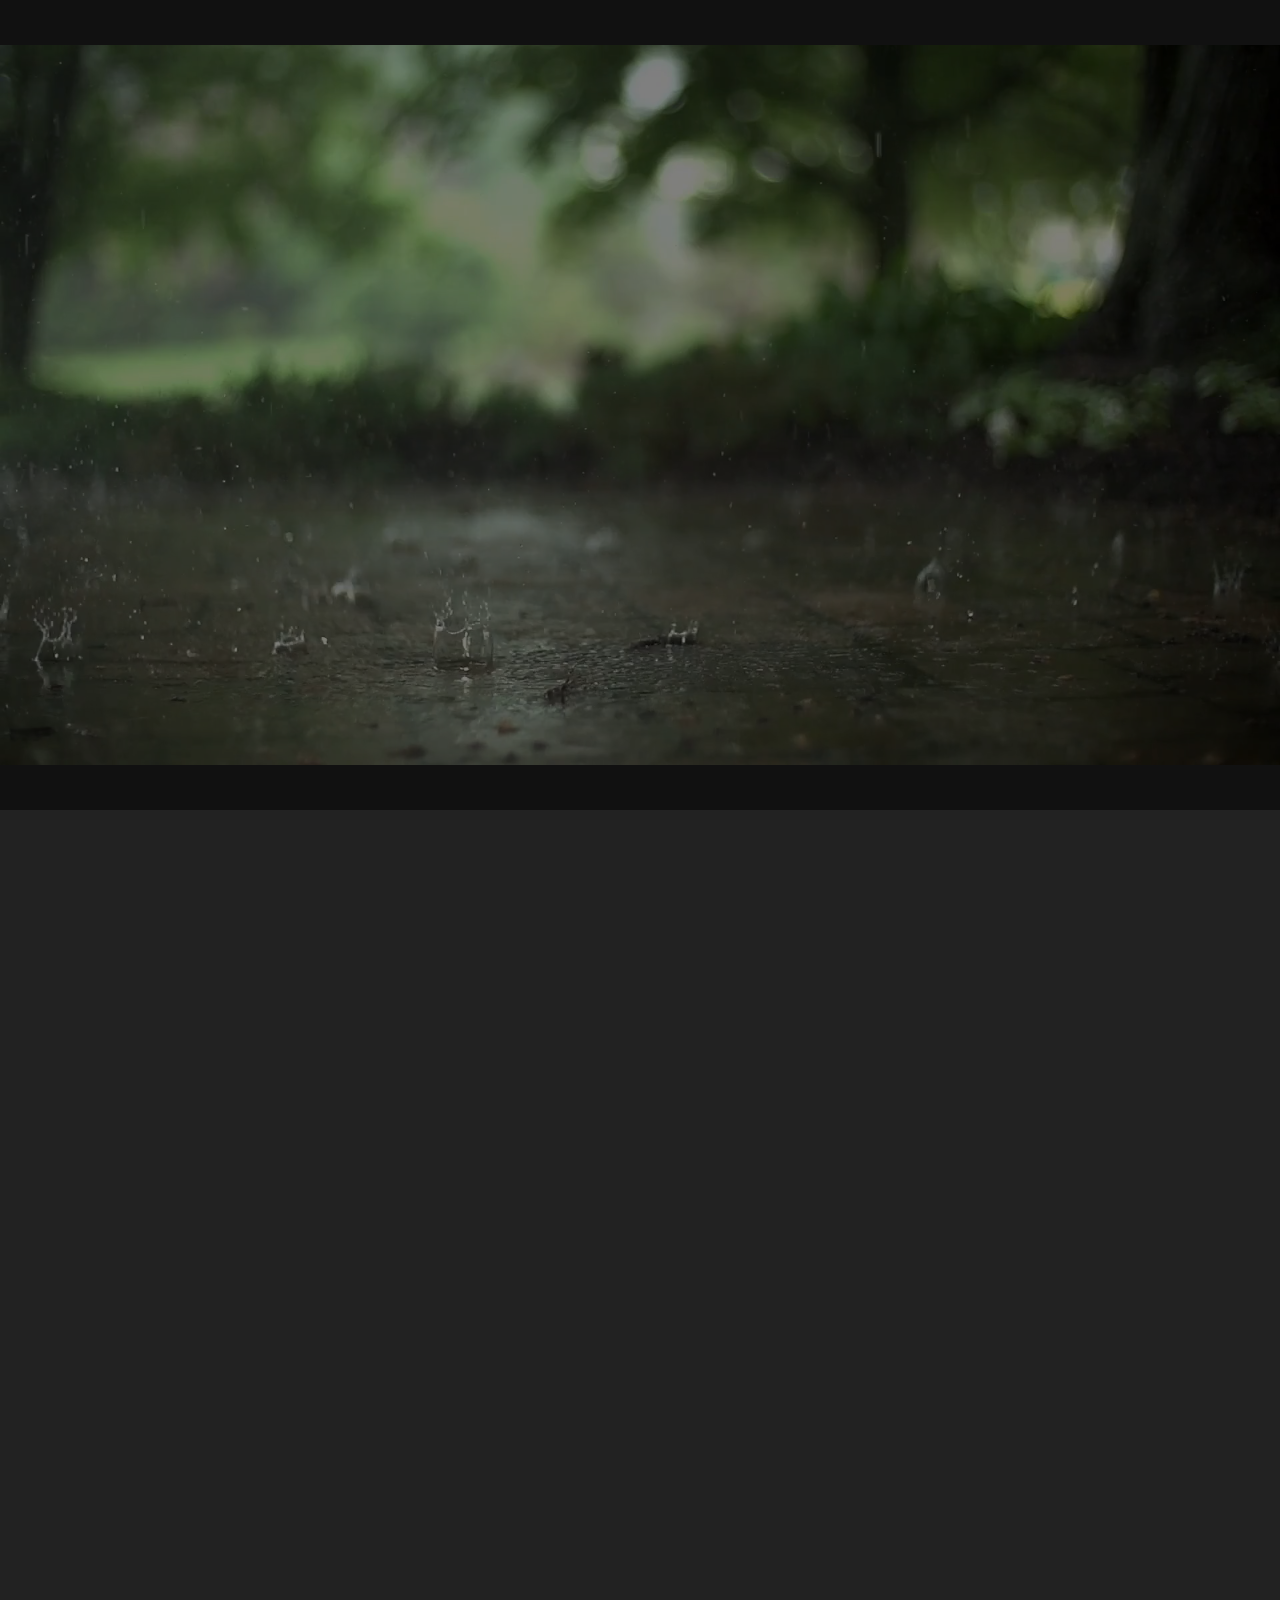
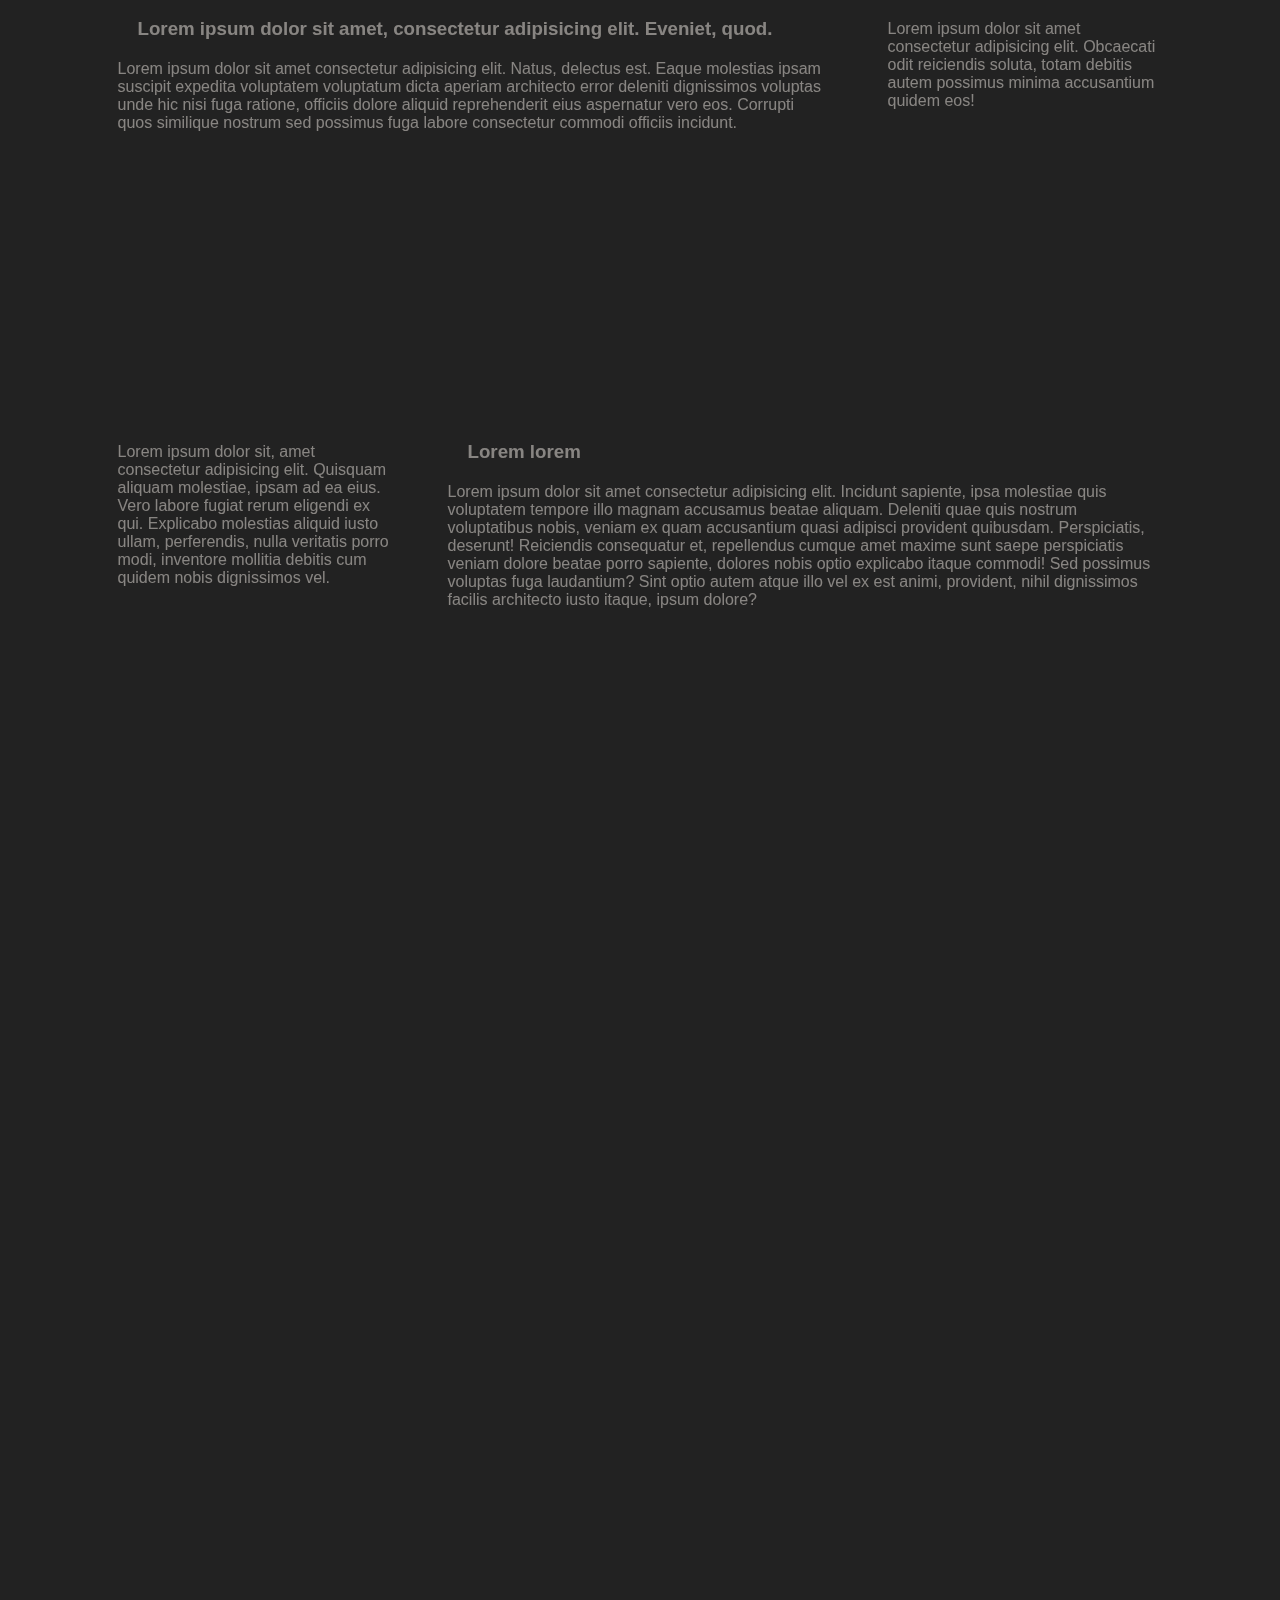
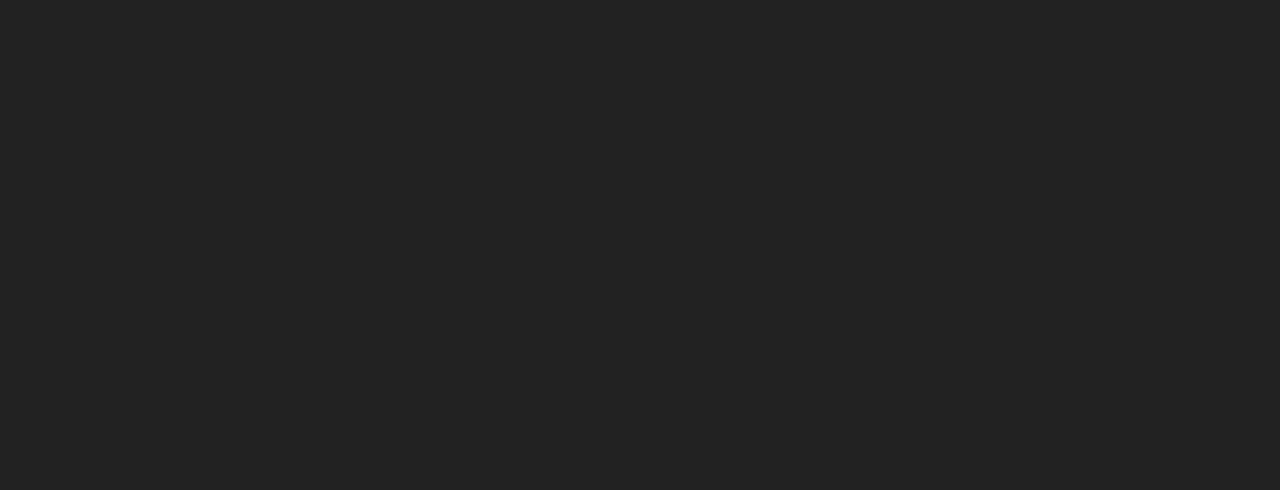
==== index.html @ 5aad6080 "overall layout, showcase and thumbnails" ====
<!DOCTYPE html>
<html lang="en">
<head>
    <meta charset="UTF-8">
    <meta name="viewport" content="width=device-width, initial-scale=1.0">
    <link rel="stylesheet" href="./css/main.css">
    <title>Video</title>
</head>
<body>
    <div class="video-nest">
        <video class="full-screen-video" autoplay muted loop src="./static/raindrops.mov"></video>
        <div class="darkscreen"></div>
        <h1 id="impact">Impact Design</h1>
        <small id="impact-undertext">A multitude of small impacts, carefully targeted and measured for maximum effect.</small>
    </div>
    <div class="thumbnails-nest">
        <div class="thumbnail"></div>
        <div class="thumbnail"></div>
        <div class="thumbnail"></div>
        <div class="thumbnail"></div>
        <div class="thumbnail"></div>
        <div class="thumbnail"></div>
        <div class="thumbnail"></div>
        <div class="thumbnail"></div>
        <div class="thumbnail"></div>
        <div class="thumbnail"></div>
    </div>
    <div class="section">
        <main>
            <h3>Lorem ipsum dolor sit amet, consectetur adipisicing elit. Eveniet, quod.</h3>
            <p>Lorem ipsum dolor sit amet consectetur adipisicing elit. Natus, delectus est. Eaque molestias ipsam suscipit expedita voluptatem voluptatum dicta aperiam architecto error deleniti dignissimos voluptas unde hic nisi fuga ratione, officiis dolore aliquid reprehenderit eius aspernatur vero eos. Corrupti quos similique nostrum sed possimus fuga labore consectetur commodi officiis incidunt.</p>
        </main>
        <aside>
            <p>Lorem ipsum dolor sit amet consectetur adipisicing elit. Obcaecati odit reiciendis soluta, totam debitis autem possimus minima accusantium quidem eos!</p>
        </aside>
    </div>
    <div class="section">
        <aside>
            <p>Lorem ipsum dolor sit, amet consectetur adipisicing elit. Quisquam aliquam molestiae, ipsam ad ea eius. Vero labore fugiat rerum eligendi ex qui. Explicabo molestias aliquid iusto ullam, perferendis, nulla veritatis porro modi, inventore mollitia debitis cum quidem nobis dignissimos vel.</p>
        </aside>
        <main>
            <h3>Lorem lorem</h3>
            <p>Lorem ipsum dolor sit amet consectetur adipisicing elit. Incidunt sapiente, ipsa molestiae quis voluptatem tempore illo magnam accusamus beatae aliquam. Deleniti quae quis nostrum voluptatibus nobis, veniam ex quam accusantium quasi adipisci provident quibusdam. Perspiciatis, deserunt! Reiciendis consequatur et, repellendus cumque amet maxime sunt saepe perspiciatis veniam dolore beatae porro sapiente, dolores nobis optio explicabo itaque commodi! Sed possimus voluptas fuga laudantium? Sint optio autem atque illo vel ex est animi, provident, nihil dignissimos facilis architecto iusto itaque, ipsum dolore?</p>
        </main>
    </div>
    <div class="section"></div>
    <div class="section"></div>
    <div class="section"></div>
    <script async src="./js/main.js"></script>
</body>
</html>
---- css/main.css ----
@import './fullscreen-video.css';
@import './thumbnails.css';

*{
    margin: 0;
    padding: 0;
    box-sizing: border-box;
}

body{
    font-family: Arial, Helvetica, sans-serif;
    background: #222;
}

.section{
    min-height: 50vh;
    display: flex;
    justify-content: space-around;
    align-items: center;
    padding: 10vh;
    color: rgba(238, 232, 225, 0.5);
}

.section main{
    width: 65%;
}

.section main h3{
    margin: 20px;
}

.section aside{
    width: 25%;
}
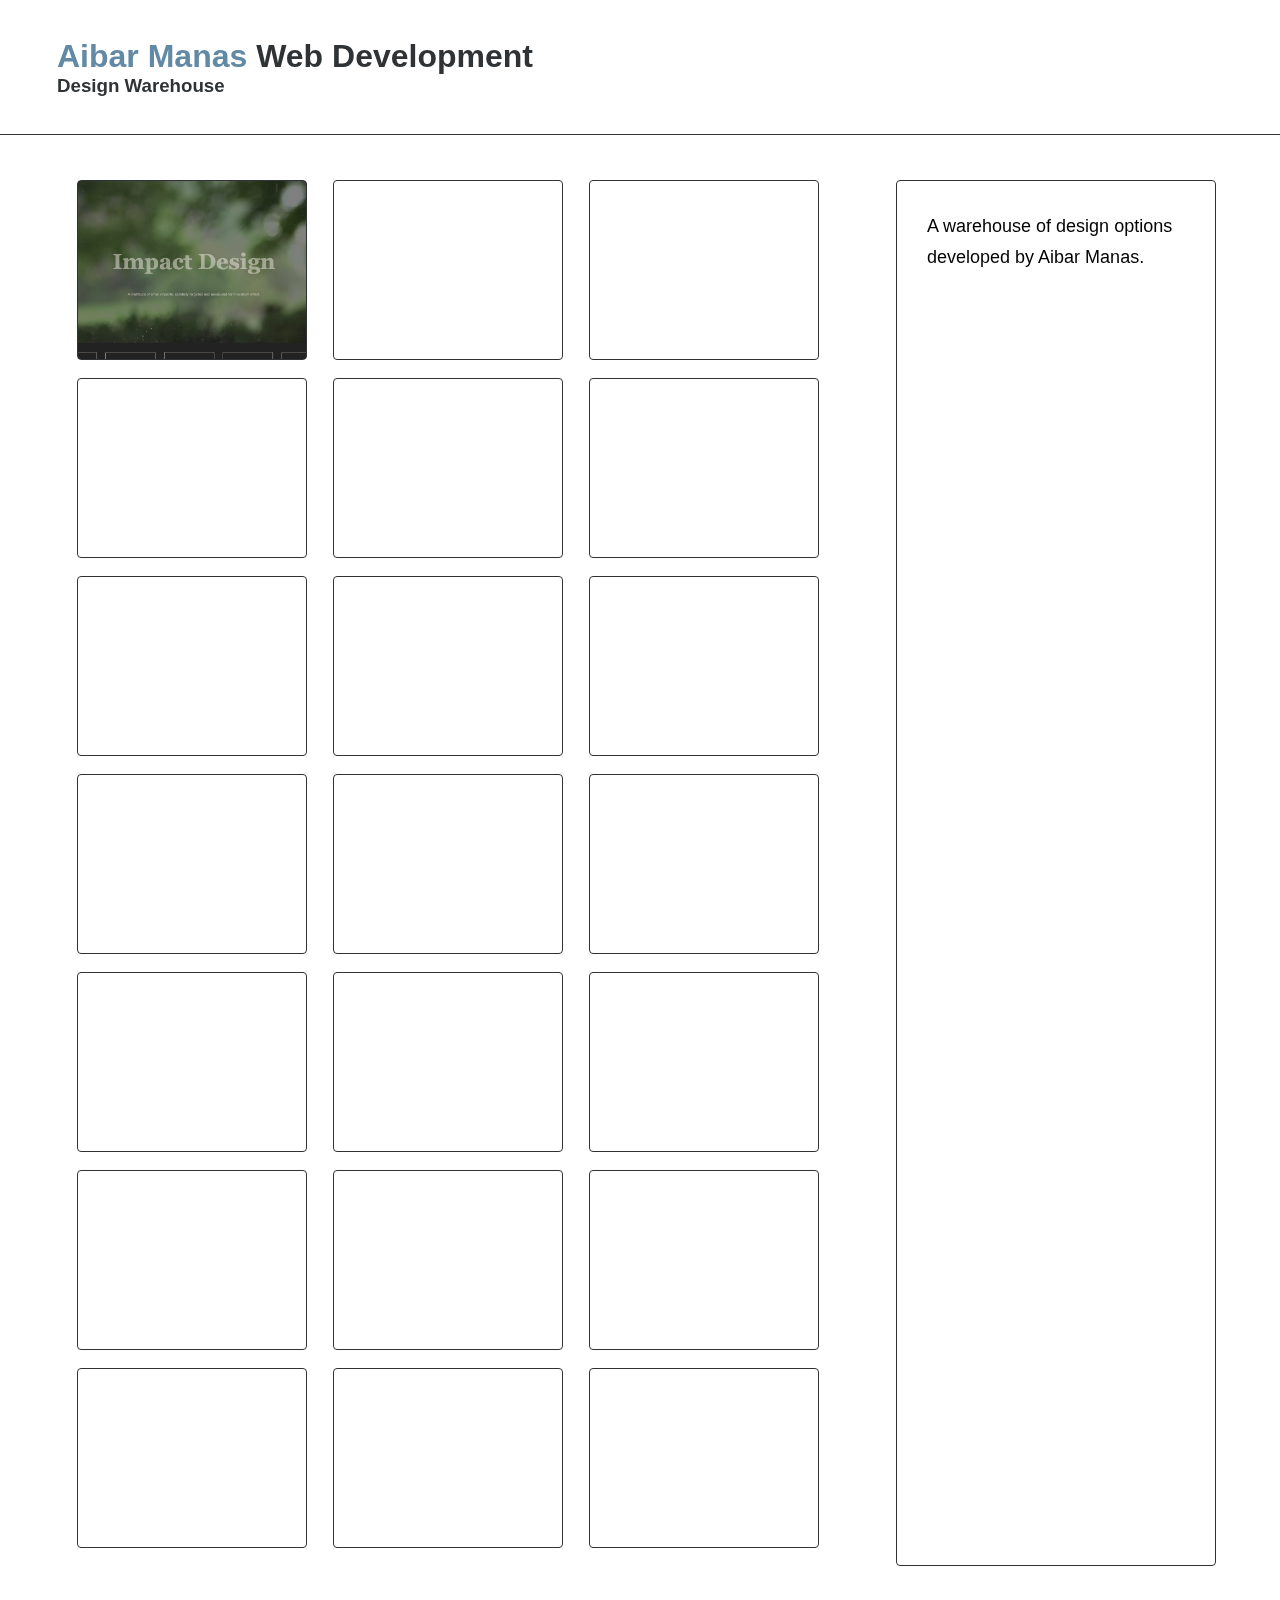
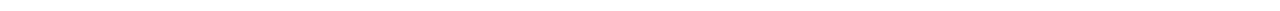
==== commit d85f331b: "turned into design warehouse project, added homepage and linked the original website" ====
--- a/index.html
+++ b/index.html
@@ -4,48 +4,47 @@
     <meta charset="UTF-8">
     <meta name="viewport" content="width=device-width, initial-scale=1.0">
     <link rel="stylesheet" href="./css/main.css">
-    <title>Video</title>
+    <title>AM Design Warehouse</title>
 </head>
 <body>
-    <div class="video-nest">
-        <video class="full-screen-video" autoplay muted loop src="./static/raindrops.mov"></video>
-        <div class="darkscreen"></div>
-        <h1 id="impact">Impact Design</h1>
-        <small id="impact-undertext">A multitude of small impacts, carefully targeted and measured for maximum effect.</small>
+    <div class="background"></div>
+    <header>
+        <div class="wrapper">
+            <h1><span class="highlighted">Aibar Manas</span> Web Development</h1>
+            <h3>Design Warehouse</h3>
+        </div>
+        <nav class="navbar">
+        </nav>
+    </header>
+    <div class="section">
+        <div class="container">
+            <main>
+                <a class="design-thumbnail" href="./impact_design/index.html"></a>
+                <a href="" class="design-thumbnail"></a>
+                <a href="" class="design-thumbnail"></a>
+                <a href="" class="design-thumbnail"></a>
+                <a href="" class="design-thumbnail"></a>
+                <a href="" class="design-thumbnail"></a>
+                <a href="" class="design-thumbnail"></a>
+                <a href="" class="design-thumbnail"></a>
+                <a href="" class="design-thumbnail"></a>
+                <a href="" class="design-thumbnail"></a>
+                <a href="" class="design-thumbnail"></a>
+                <a href="" class="design-thumbnail"></a>
+                <a href="" class="design-thumbnail"></a>
+                <a href="" class="design-thumbnail"></a>
+                <a href="" class="design-thumbnail"></a>
+                <a href="" class="design-thumbnail"></a>
+                <a href="" class="design-thumbnail"></a>
+                <a href="" class="design-thumbnail"></a>
+                <a href="" class="design-thumbnail"></a>
+                <a href="" class="design-thumbnail"></a>
+                <a href="" class="design-thumbnail"></a>
+            </main>
+            <aside>
+                <p>A warehouse of design options developed by Aibar Manas.</p>
+            </aside>
+        </div>
     </div>
-    <div class="thumbnails-nest">
-        <div class="thumbnail"></div>
-        <div class="thumbnail"></div>
-        <div class="thumbnail"></div>
-        <div class="thumbnail"></div>
-        <div class="thumbnail"></div>
-        <div class="thumbnail"></div>
-        <div class="thumbnail"></div>
-        <div class="thumbnail"></div>
-        <div class="thumbnail"></div>
-        <div class="thumbnail"></div>
-    </div>
-    <div class="section">
-        <main>
-            <h3>Lorem ipsum dolor sit amet, consectetur adipisicing elit. Eveniet, quod.</h3>
-            <p>Lorem ipsum dolor sit amet consectetur adipisicing elit. Natus, delectus est. Eaque molestias ipsam suscipit expedita voluptatem voluptatum dicta aperiam architecto error deleniti dignissimos voluptas unde hic nisi fuga ratione, officiis dolore aliquid reprehenderit eius aspernatur vero eos. Corrupti quos similique nostrum sed possimus fuga labore consectetur commodi officiis incidunt.</p>
-        </main>
-        <aside>
-            <p>Lorem ipsum dolor sit amet consectetur adipisicing elit. Obcaecati odit reiciendis soluta, totam debitis autem possimus minima accusantium quidem eos!</p>
-        </aside>
-    </div>
-    <div class="section">
-        <aside>
-            <p>Lorem ipsum dolor sit, amet consectetur adipisicing elit. Quisquam aliquam molestiae, ipsam ad ea eius. Vero labore fugiat rerum eligendi ex qui. Explicabo molestias aliquid iusto ullam, perferendis, nulla veritatis porro modi, inventore mollitia debitis cum quidem nobis dignissimos vel.</p>
-        </aside>
-        <main>
-            <h3>Lorem lorem</h3>
-            <p>Lorem ipsum dolor sit amet consectetur adipisicing elit. Incidunt sapiente, ipsa molestiae quis voluptatem tempore illo magnam accusamus beatae aliquam. Deleniti quae quis nostrum voluptatibus nobis, veniam ex quam accusantium quasi adipisci provident quibusdam. Perspiciatis, deserunt! Reiciendis consequatur et, repellendus cumque amet maxime sunt saepe perspiciatis veniam dolore beatae porro sapiente, dolores nobis optio explicabo itaque commodi! Sed possimus voluptas fuga laudantium? Sint optio autem atque illo vel ex est animi, provident, nihil dignissimos facilis architecto iusto itaque, ipsum dolore?</p>
-        </main>
-    </div>
-    <div class="section"></div>
-    <div class="section"></div>
-    <div class="section"></div>
-    <script async src="./js/main.js"></script>
 </body>
 </html>--- a/css/main.css
+++ b/css/main.css
@@ -1,6 +1,3 @@
-@import './fullscreen-video.css';
-@import './thumbnails.css';
-
 *{
     margin: 0;
     padding: 0;
@@ -9,26 +6,84 @@
 
 body{
     font-family: Arial, Helvetica, sans-serif;
-    background: #222;
+    overflow-x: hidden;
 }
 
-.section{
-    min-height: 50vh;
+.background{
+    position: fixed;
+    top: 0;
+    left: 0;
+    height: 100vh;
+    width: 100vw;
+    z-index: -99;
+    color: #303335;
+}
+
+.container{
+    width: 95vw;
+    margin: auto;
+    margin-top: 5vh;
+    margin-bottom: 5vh;
+    display: flex;
+    justify-content: space-around;
+}
+
+header{
+    width: 100vw;
+    min-height: 15vh;
     display: flex;
     justify-content: space-around;
     align-items: center;
-    padding: 10vh;
-    color: rgba(238, 232, 225, 0.5);
+    color: #303335;
+    border-bottom: #303335 1px solid;
 }
 
-.section main{
-    width: 65%;
+.highlighted{
+    color: #628aa5;
 }
 
-.section main h3{
-    margin: 20px;
+nav{
+    width: 45vw;
+    display: flex;
+    justify-content: space-around;
 }
 
-.section aside{
-    width: 25%;
+main{
+    width: 60vw;
+    margin: 0 30px;
+    display: flex;
+    flex-wrap: wrap;
+    justify-content: space-around;
+    align-items: space-around;
+}
+
+.design-thumbnail{
+    width: 18vw;
+    height: 20vh;
+    border: #303335 1px solid;
+    border-radius: 4px;
+    margin-bottom: 2vh;
+}
+
+.design-thumbnail:hover{
+    transform: scale(1.1,1.1);
+    transition: all 0.5s ease;
+}
+
+.design-thumbnail::before{
+    background: black;
+}
+
+.design-thumbnail:nth-child(1){
+    background: url('../static/impact-design.png') no-repeat center center/cover;
+}
+
+aside{
+    width: 25vw;
+    margin: 0 30px;
+    padding: 30px;
+    border: #303335 1px solid;
+    border-radius: 4px;
+    line-height: 1.7em;
+    font-size: large;
 }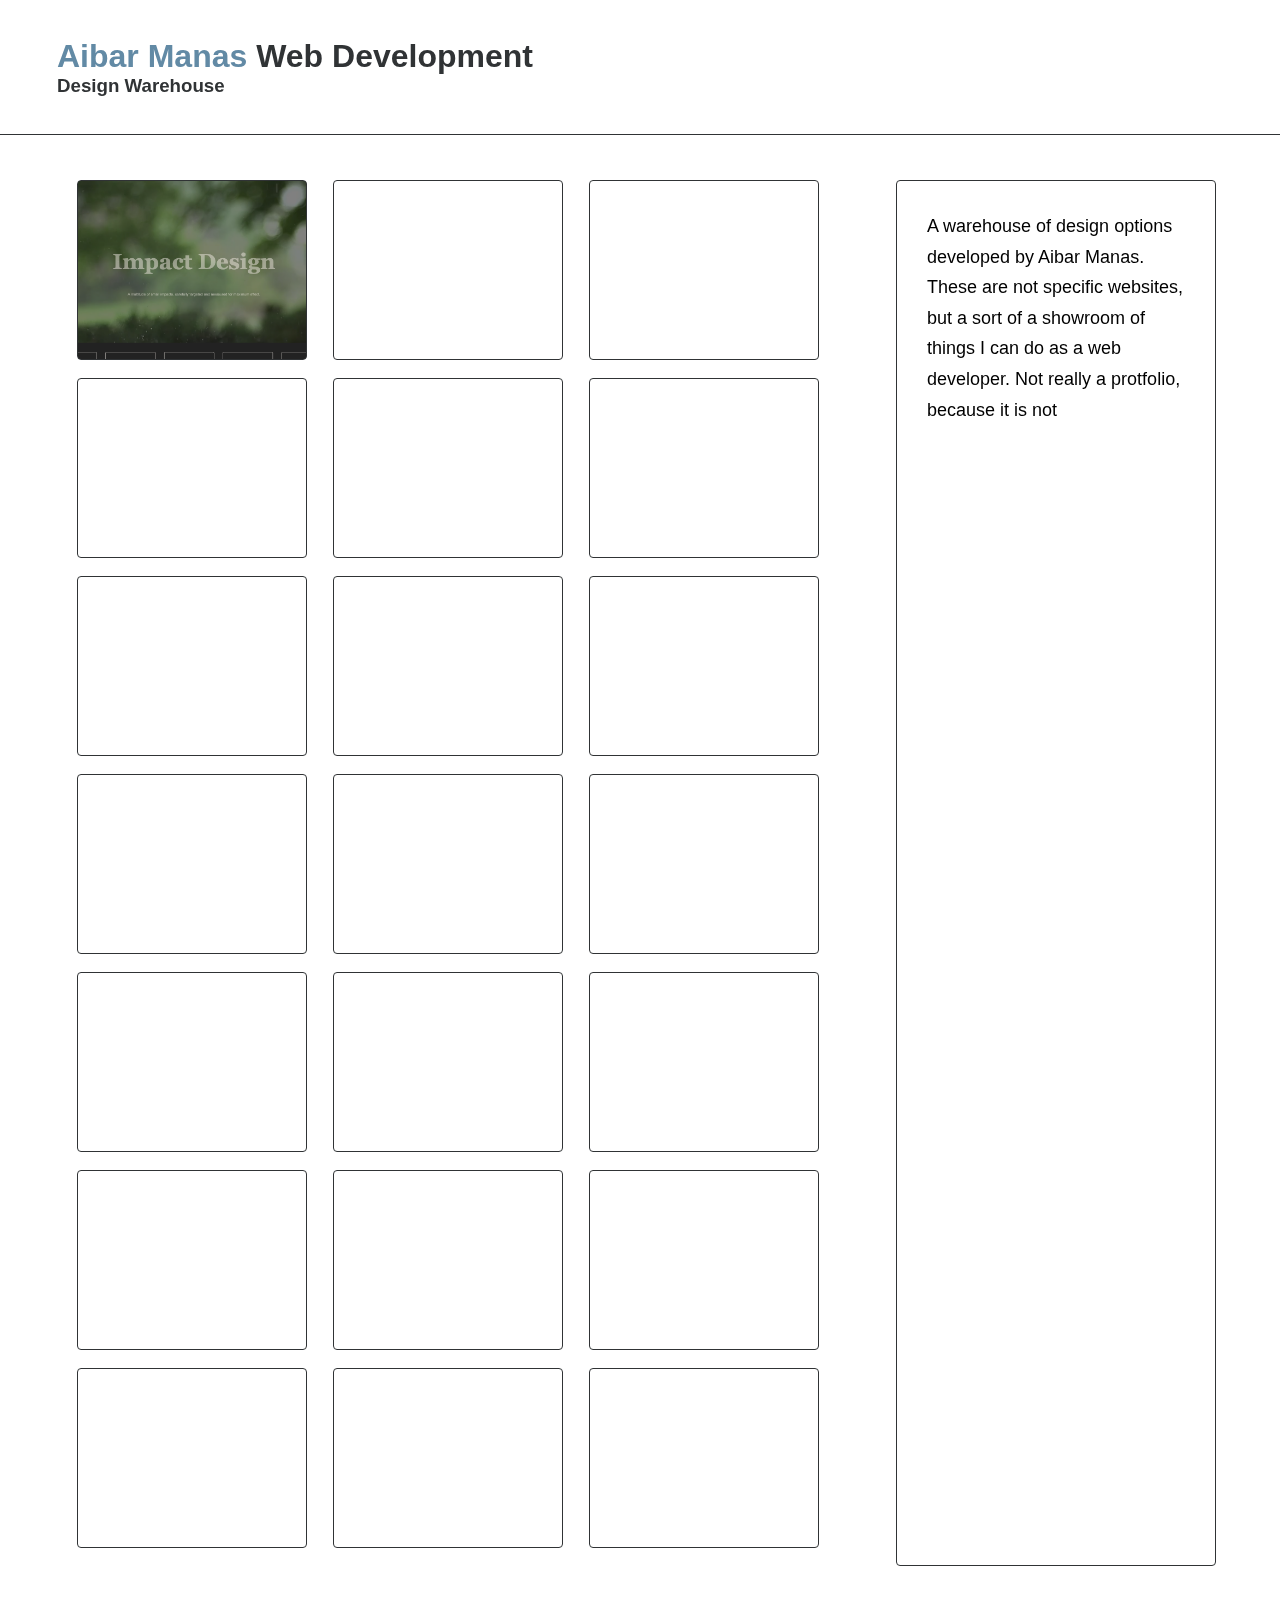
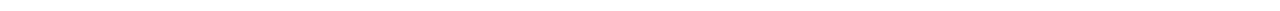
==== commit 2ea3f5b4: "added favicon" ====
--- a/index.html
+++ b/index.html
@@ -4,6 +4,7 @@
     <meta charset="UTF-8">
     <meta name="viewport" content="width=device-width, initial-scale=1.0">
     <link rel="stylesheet" href="./css/main.css">
+    <link rel="icon" type="image/png" href="/favicon.png">
     <title>AM Design Warehouse</title>
 </head>
 <body>
@@ -42,7 +43,7 @@
                 <a href="" class="design-thumbnail"></a>
             </main>
             <aside>
-                <p>A warehouse of design options developed by Aibar Manas.</p>
+                <p>A warehouse of design options developed by Aibar Manas. These are not specific websites, but a sort of a showroom of things I can do as a web developer. Not really a protfolio, because it is not</p>
             </aside>
         </div>
     </div>
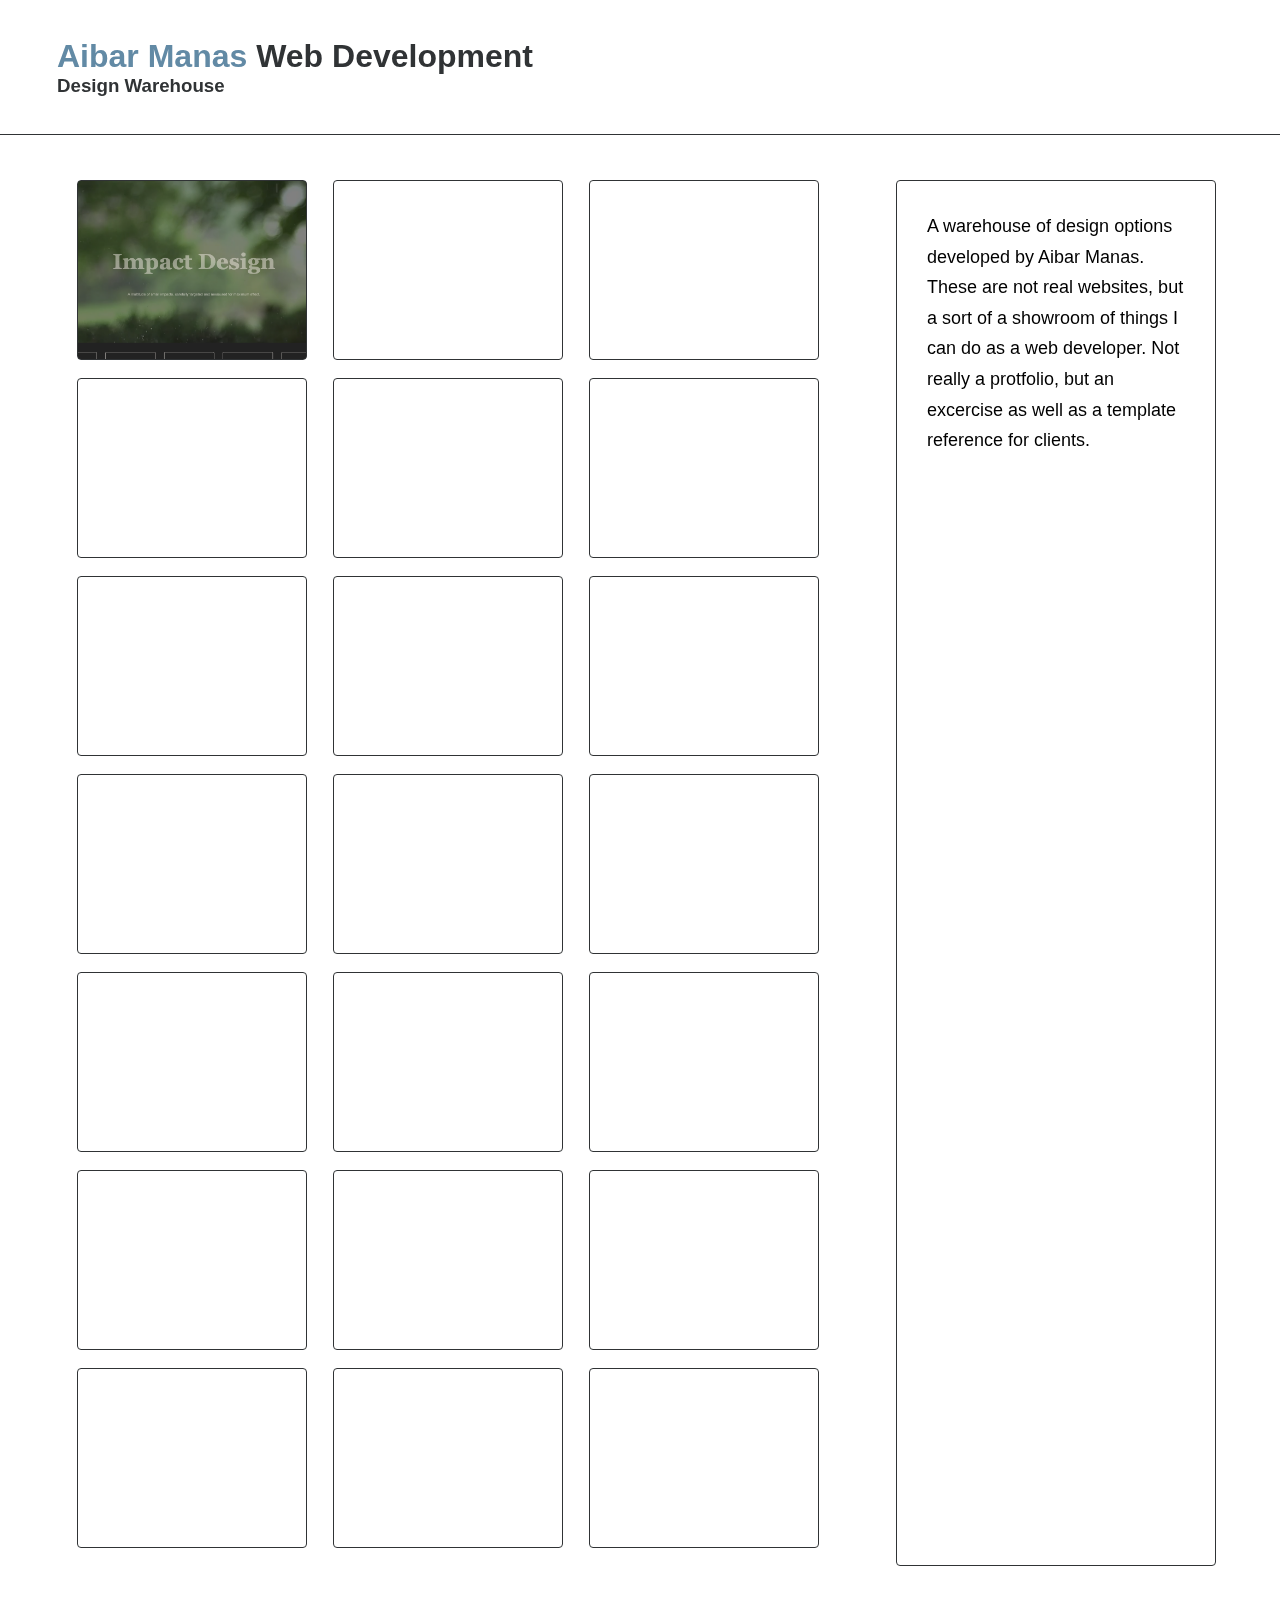
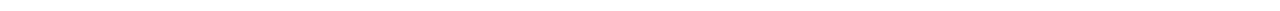
==== commit 0a9ccc4b: "mobile friendliness1" ====
--- a/index.html
+++ b/index.html
@@ -43,7 +43,7 @@
                 <a href="" class="design-thumbnail"></a>
             </main>
             <aside>
-                <p>A warehouse of design options developed by Aibar Manas. These are not specific websites, but a sort of a showroom of things I can do as a web developer. Not really a protfolio, because it is not</p>
+                <p>A warehouse of design options developed by Aibar Manas. These are not real websites, but a sort of a showroom of things I can do as a web developer. Not really a protfolio, but an excercise as well as a template reference for clients.</p>
             </aside>
         </div>
     </div>
--- a/css/main.css
+++ b/css/main.css
@@ -86,4 +86,10 @@
     border-radius: 4px;
     line-height: 1.7em;
     font-size: large;
+}
+
+@media(max-width:600px){
+    main{
+        flex-direction: column;
+    }
 }